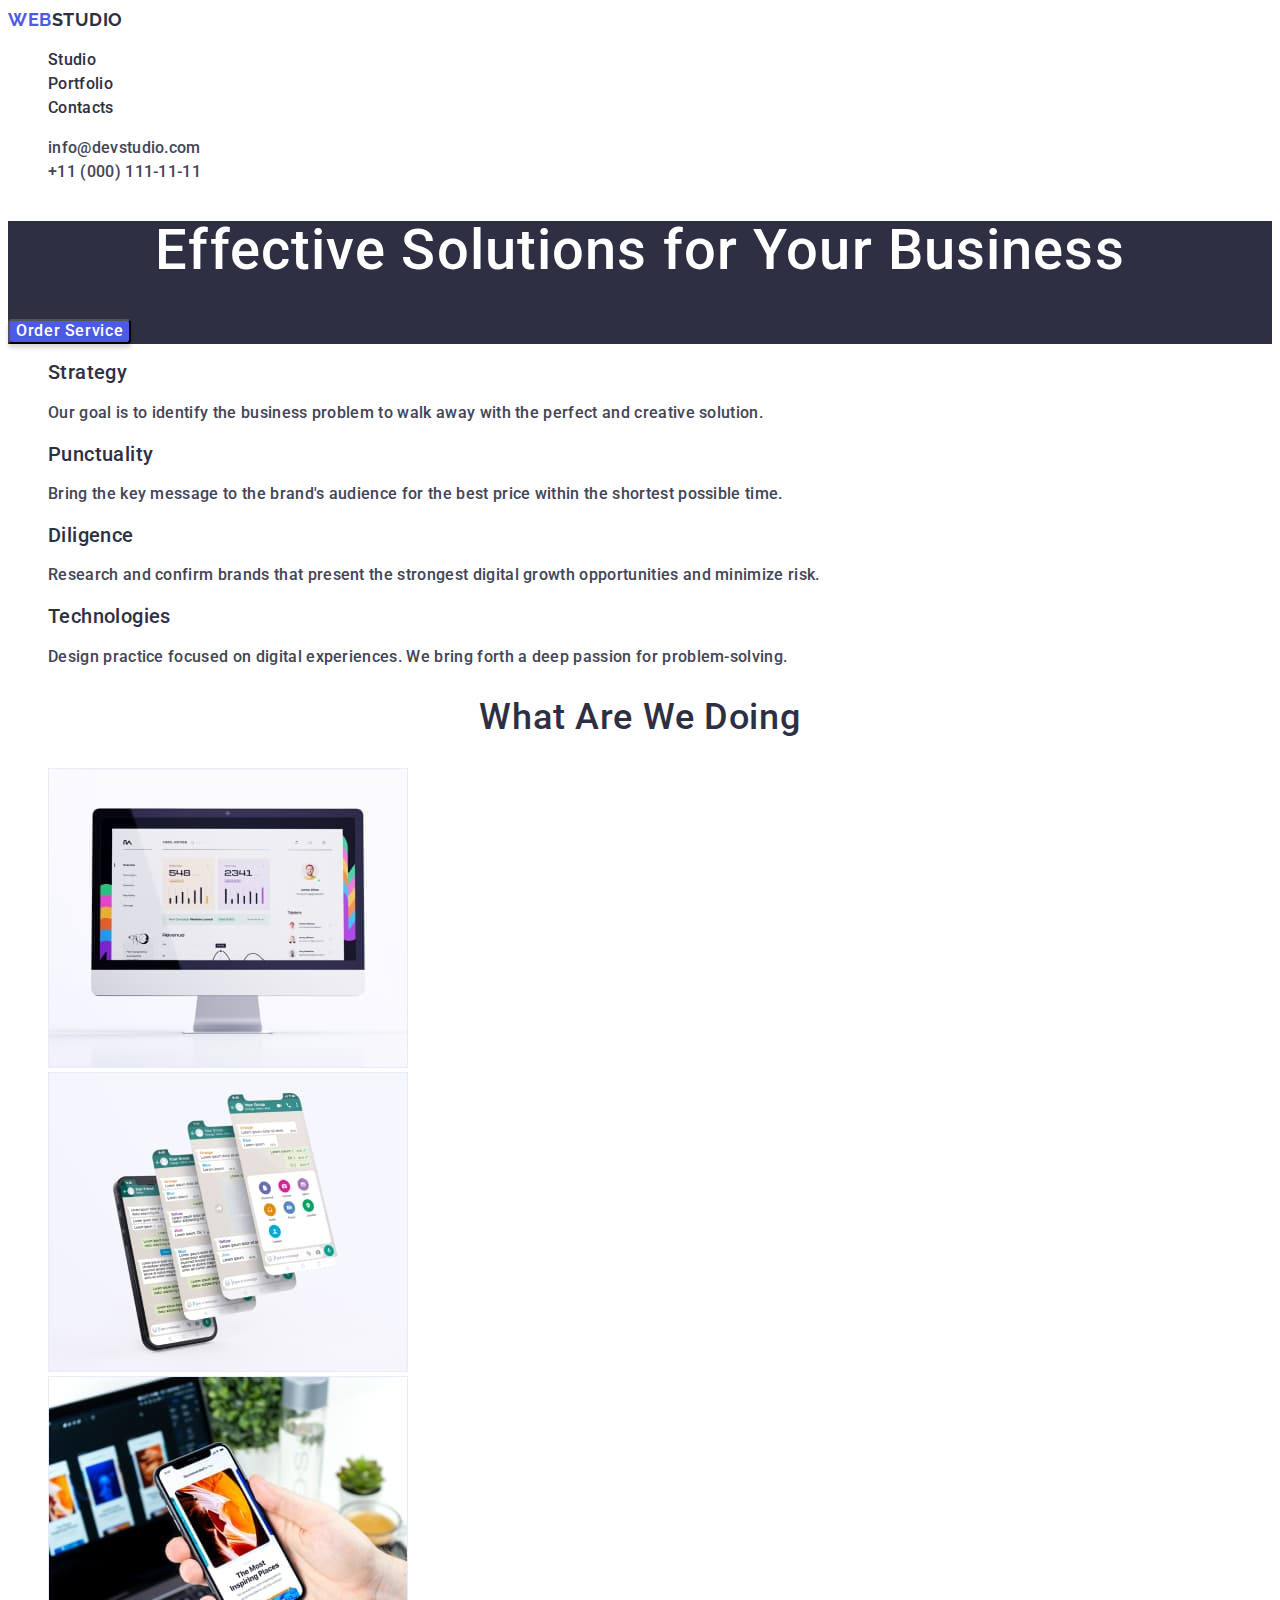
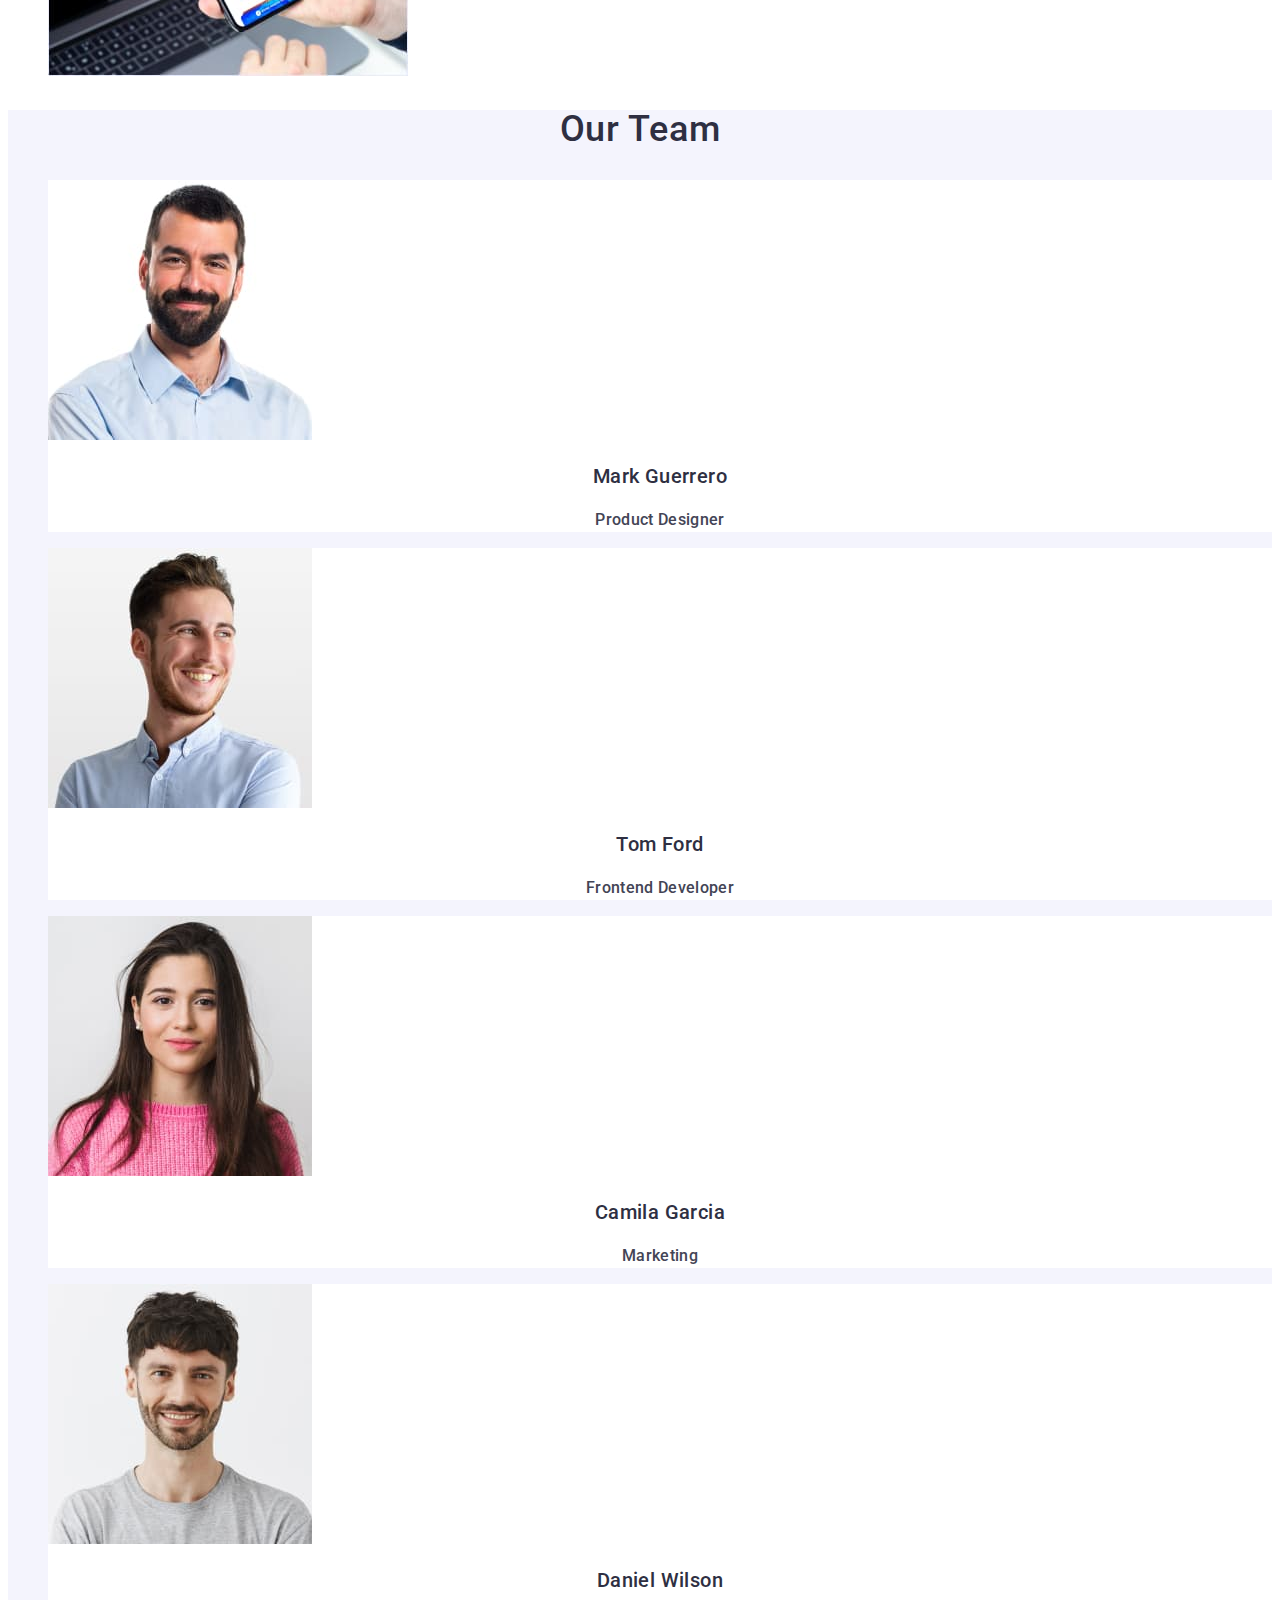
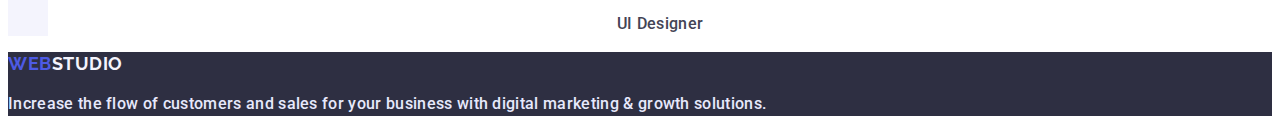
==== index.htm @ 6c45d975 "add 2hw" ====
<!DOCTYPE html>
<html lang="en">
  <head>
    <meta charset="UTF-8" />
    <meta http-equiv="X-UA-Compatible" content="IE=edge" />
    <meta name="viewport" content="width=device-width, initial-scale=1.0" />
    <title>home work</title>
    <link rel="preconnect" href="https://fonts.googleapis.com" />
    <link rel="preconnect" href="https://fonts.gstatic.com" crossorigin />
    <link
      href="https://fonts.googleapis.com/css2?family=Raleway:wght@700&family=Roboto:wght@400;500;700;900&display=swap"
      rel="stylesheet"
    />
    <link rel="stylesheet" href="./css/styles.css" />
  </head>

  <body>
    <header class="header">
      <nav>
        <a href="./index.htm" class="link logo"
          ><span class="brand-logo">Web</span>Studio</a
        >
        <ul class="header-list list">
          <li class="header-item">
            <a href="./index.htm" class="link link-nav">Studio</a>
          </li>
          <li class="header-item">
            <a href="./portfolio.html" class="link link-nav">Portfolio</a>
          </li>
          <li class="header-item">
            <a href="#" class="link link-nav">Contacts</a>
          </li>
        </ul>
      </nav>
      <ul class="list">
        <li class="header-contact">
          <a href="mailto:info@devstudio.com" class="link-mail link"
            >info@devstudio.com</a
          >
        </li>
        <li class="header-contact">
          <a href="tel:+110001111111" class="link-tel link"
            >+11 (000) 111-11-11</a
          >
        </li>
      </ul>
    </header>
    <main>
      <section class="hero">
        <h1>Effective Solutions for Your Business</h1>
        <!-- sdelat knopky Order Service -->
        <button class="button">Order Service</button>
      </section>
      <section class="method">
        <ul class="list">
          <li>
            <h2 class="methods-title">Strategy</h2>
            <p class="methods-text">
              Our goal is to identify the business problem to walk away with the
              perfect and creative solution.
            </p>
          </li>
          <li>
            <h2 class="methods-title">Punctuality</h2>
            <p class="methods-text">
              Bring the key message to the brand's audience for the best price
              within the shortest possible time.
            </p>
          </li>
          <li>
            <h2 class="methods-title">Diligence</h2>
            <p class="methods-text">
              Research and confirm brands that present the strongest digital
              growth opportunities and minimize risk.
            </p>
          </li>
          <li>
            <h2 class="methods-title">Technologies</h2>
            <p class="methods-text">
              Design practice focused on digital experiences. We bring forth a
              deep passion for problem-solving.
            </p>
          </li>
        </ul>
      </section>
      <!-- sekcia s kartinkami-->
      <section class="gallery">
        <h2 class="gallery-title">What are we doing</h2>
        <h2 class="visually-hidden">Gallery</h2>
        <ul class="list">
          <li>
            <img src="./images/comp.jpg" alt="desktop computer" width="360" />
          </li>
          <li>
            <img src="./images/phone.jpg" alt="mobile phone" width="360" />
          </li>
          <li>
            <img
              src="./images/phonelaptop.jpg"
              alt="mobile phone and laptop"
              width="360"
            />
          </li>
        </ul>
      </section>
      <!-- staff section-->
      <section class="team">
        <h2 class="team-title">Our Team</h2>
        <ul class="list">
          <li class="team-item">
            <img src="./images/mark.jpg" alt="man" width="264" />
            <h3 class="team-name">Mark Guerrero</h3>
            <p class="team-position">Product Designer</p>
          </li>
          <li class="team-item">
            <img src="./images/tom.jpg" alt="man" width="264" />
            <h3 class="team-name">Tom Ford</h3>
            <p class="team-position">Frontend Developer</p>
          </li>
          <li class="team-item">
            <img src="./images/camila.jpg" alt="woman" width="264" />
            <h3 class="team-name">Camila Garcia</h3>
            <p class="team-position">Marketing</p>
          </li>
          <li class="team-item">
            <img src="./images/daniel.jpg" alt="man" width="264" />
            <h3 class="team-name">Daniel Wilson</h3>
            <p class="team-position">UI Designer</p>
          </li>
        </ul>
      </section>
    </main>
    <footer class="footer">
      <a href="./index.htm" class="link logo"
        ><span class="brand-logo">Web</span
        ><span class="logo-bot">Studio</span></a
      >
      <p class="footer-text">
        Increase the flow of customers and sales for your business with digital
        marketing & growth solutions.
      </p>
    </footer>
  </body>
</html>
---- css/styles.css ----
:root {
  --brand-color: #4d5ae5;
  --dark-color: #2e2f42;
  --success-color: #31d0aa;
  --text-color: #434455;
  --subtle-color: #8e8f99;
  --accent-color: #e7e9fc;
  --light-color: #f4f4fd;
  --white-color: #ffffff;
  --press-color: #4d5ae5;
}

body {
  font-family: "Roboto", sans-serif;
  background-color: var(--white-color);
}

.list {
  list-style: none;
}

.link {
  text-decoration: none;
}

.visually-hidden {
  position: absolute;
  width: 1px;
  height: 1px;
  margin: -1px;
  border: 0;
  padding: 0;
  white-space: nowrap;
  clip-path: inset(100%);
  clip: rect(0 0 0 0);
  overflow: hidden;
}

/* ----------------------HEADER */

.brand-logo {
  color: var(--brand-color);
}

.logo-bot {
  color: var(--light-text);
}

.logo {
  font-family: "Raleway", sans-serif;
  font-weight: 700;
  font-size: 18px;
  line-height: 1.33;
  display: flex;
  align-items: center;
  letter-spacing: 0.03em;
  text-transform: uppercase;
  color: var(--dark-color);
}

.link-nav {
  font-weight: 500;
  font-size: 16px;
  line-height: 1.5;
  letter-spacing: 0.02em;
  color: var(--dark-color);
}



.link-mail {
  font-weight: 500;
  font-size: 16px;
  line-height: 1.5;
  letter-spacing: 0.02em;
  color: var(--text-color);
}

.link-nav:hover,
.link-nav:focus,
.link-mail:hover,
.link-mail:focus {
  color: var(--brand-color);
}

.link-tel {
  font-weight: 500;
  font-size: 16px;
  line-height: 1.5;
  letter-spacing: 0.02em;
  color: var(--text-color);
}

.link-tel:hover,
.link-tel:focus {
  color: var(--brand-color);
}

/*--------------- hero */
.hero {
  background-color: var(--dark-color);
}
h1 {
  font-weight: 500;
  font-size: 56px;
  line-height: 1.07;
  text-align: center;
  letter-spacing: 0.02em;
  color: var(--white-color);
}

.button {
  font-family: inherit;
  font-weight: 500;
  font-size: 16px;
  line-height: 1.18;
  display: flex;
  align-items: center;
  letter-spacing: 0.04em;
  color: var(--white-color);
  cursor: pointer;
  background-color: var(--brand-color);
  box-shadow: 0px 4px 4px rgba(0, 0, 0, 0.15);
  border-radius: 4px;
}

.button:hover,
.button:focus {
  background-color: #404bbf;
}
/* -----------------SECTION METHODS */

.methods-title {
  font-weight: 500;
  font-size: 20px;
  line-height: 1.2;
  letter-spacing: 0.02em;
  color: var(--dark-color);
}

.methods-text {
  font-weight: 500;
  font-size: 16px;
  line-height: 1.5;
  letter-spacing: 0.02em;
  color: var(--text-color);
}

/* ---------------- SECTION GALLERY */

.gallery-title {
  font-weight: 500;
  font-size: 36px;
  line-height: 1.11;
  text-align: center;
  letter-spacing: 0.02em;
  text-transform: capitalize;
  color: var(--dark-color);
}

/*---------------------- our team  */
.team {
  background-color: var(--light-color);
}

.team-title {
  font-weight: 500;
  font-size: 36px;
  line-height: 1.11;
  text-align: center;
  letter-spacing: 0.02em;
  text-transform: capitalize;
  color: var(--dark-color);
}

.team-name {
  font-weight: 500;
  font-size: 20px;
  line-height: 1.2;
  text-align: center;
  letter-spacing: 0.02em;
  color: var(--dark-color);
}

.team-position {
  font-weight: 500;
  font-size: 16px;
  line-height: 1.5;
  text-align: center;
  letter-spacing: 0.02em;
  color: var(--text-color);
}
.team-item {
  background-color: var(--white-color);
}

/*-------------- footer */

.footer {
  background-color: var(--dark-color);
}

.footer-text {
  font-weight: 500;
  font-size: 16px;
  line-height: 1.5;
  letter-spacing: 0.02em;
  color: var(--accent-color);
}

.logo-bot {
  color: var(--light-color);
}

/* ----------------------portfolio page  */
.button-filter {
  background: var(--light-text);
  box-shadow: 0px 3px 1px rgba(0, 0, 0, 0.1), 0px 2px 1px rgba(0, 0, 0, 0.08),
    0px 2px 2px rgba(0, 0, 0, 0.12);
  border-radius: 4px;
  font-family: "Roboto", sans-serif;
  font-weight: 500;
  font-size: 16px;
  line-height: 1.5;
  color: var(--brand-color);
  cursor: pointer;
}

.button-filter:hover,
.button-filter:focus {
  background-color: var(--press-color);
  color: var(--white-color);
}

.pic-title {
  font-weight: 500;
  font-size: 20px;
  line-height: 1.2;
  letter-spacing: 0.02em;
  color: var(--dark-color);
}

.pic-text {
  font-weight: 400;
  font-size: 16px;
  line-height: 24px;
  letter-spacing: 0.02em;
  color: var(--text-color);
}
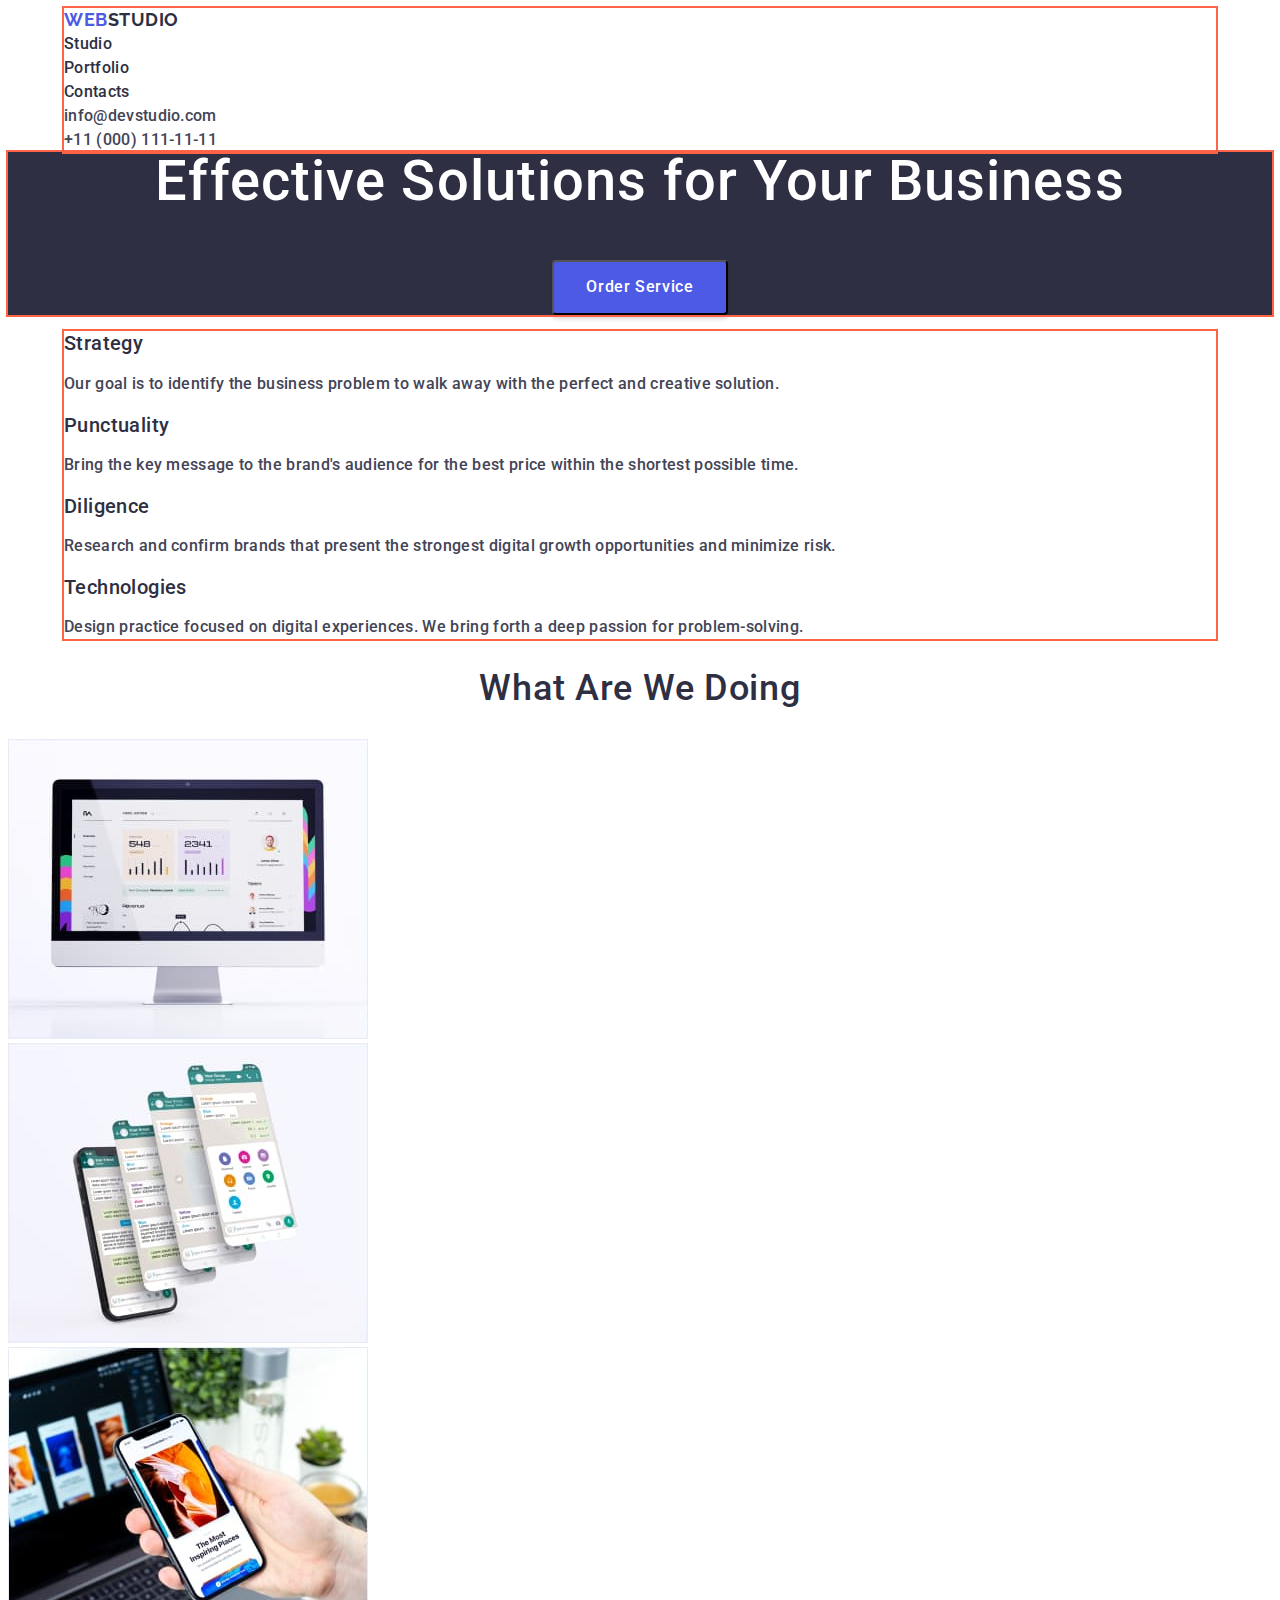
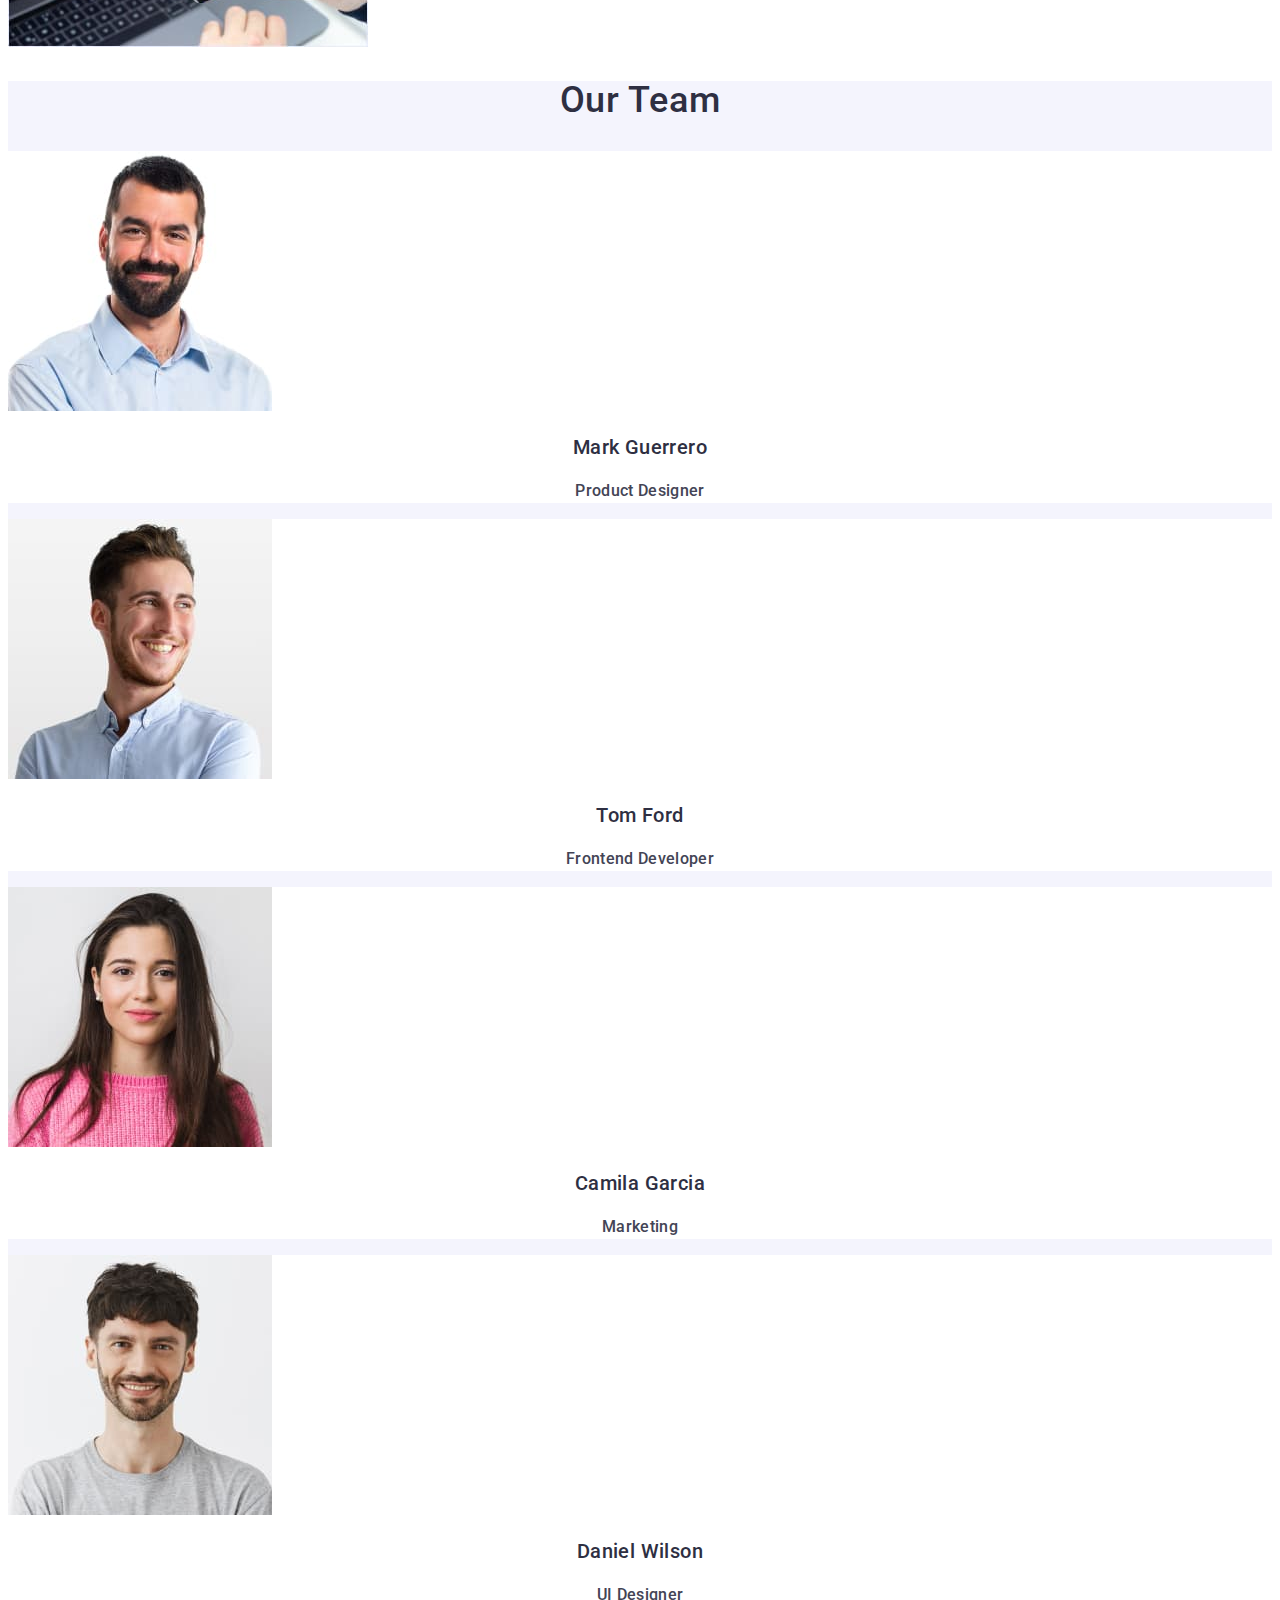
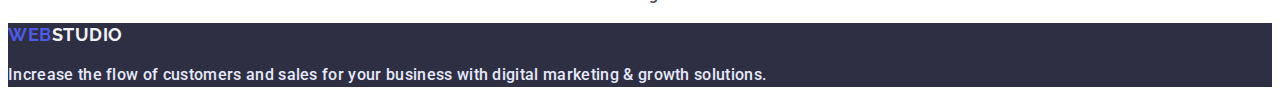
==== commit 7a321afd: "position header and hero" ====
--- a/index.htm
+++ b/index.htm
@@ -16,6 +16,7 @@
 
   <body>
     <header class="header">
+      <div class="container">
       <nav>
         <a href="./index.htm" class="link logo"
           ><span class="brand-logo">Web</span>Studio</a
@@ -44,6 +45,7 @@
           >
         </li>
       </ul>
+      </div>
     </header>
     <main>
       <section class="hero">
@@ -52,6 +54,7 @@
         <button class="button">Order Service</button>
       </section>
       <section class="method">
+        <div class="container">
         <ul class="list">
           <li>
             <h2 class="methods-title">Strategy</h2>
@@ -82,6 +85,7 @@
             </p>
           </li>
         </ul>
+        </div>
       </section>
       <!-- sekcia s kartinkami-->
       <section class="gallery">
--- a/css/styles.css
+++ b/css/styles.css
@@ -17,6 +17,8 @@
 
 .list {
   list-style: none;
+  padding: 0;
+  margin: 0;
 }
 
 .link {
@@ -66,8 +68,6 @@
   color: var(--dark-color);
 }
 
-
-
 .link-mail {
   font-weight: 500;
   font-size: 16px;
@@ -96,17 +96,27 @@
   color: var(--brand-color);
 }
 
+.container {
+  margin-right: auto;
+  margin-left: auto;
+  width: 1152px;
+  outline: 2px solid tomato;
+}
+
 /*--------------- hero */
 .hero {
   background-color: var(--dark-color);
+  outline: 2px solid tomato;
+  text-align: center;
 }
 h1 {
   font-weight: 500;
   font-size: 56px;
   line-height: 1.07;
-  text-align: center;
+
   letter-spacing: 0.02em;
   color: var(--white-color);
+  margin: 0px 0px 48px 0px;
 }
 
 .button {
@@ -114,14 +124,16 @@
   font-weight: 500;
   font-size: 16px;
   line-height: 1.18;
-  display: flex;
+  display: inline-block;
   align-items: center;
   letter-spacing: 0.04em;
   color: var(--white-color);
   cursor: pointer;
   background-color: var(--brand-color);
+
   box-shadow: 0px 4px 4px rgba(0, 0, 0, 0.15);
   border-radius: 4px;
+  padding: 16px 32px;
 }
 
 .button:hover,
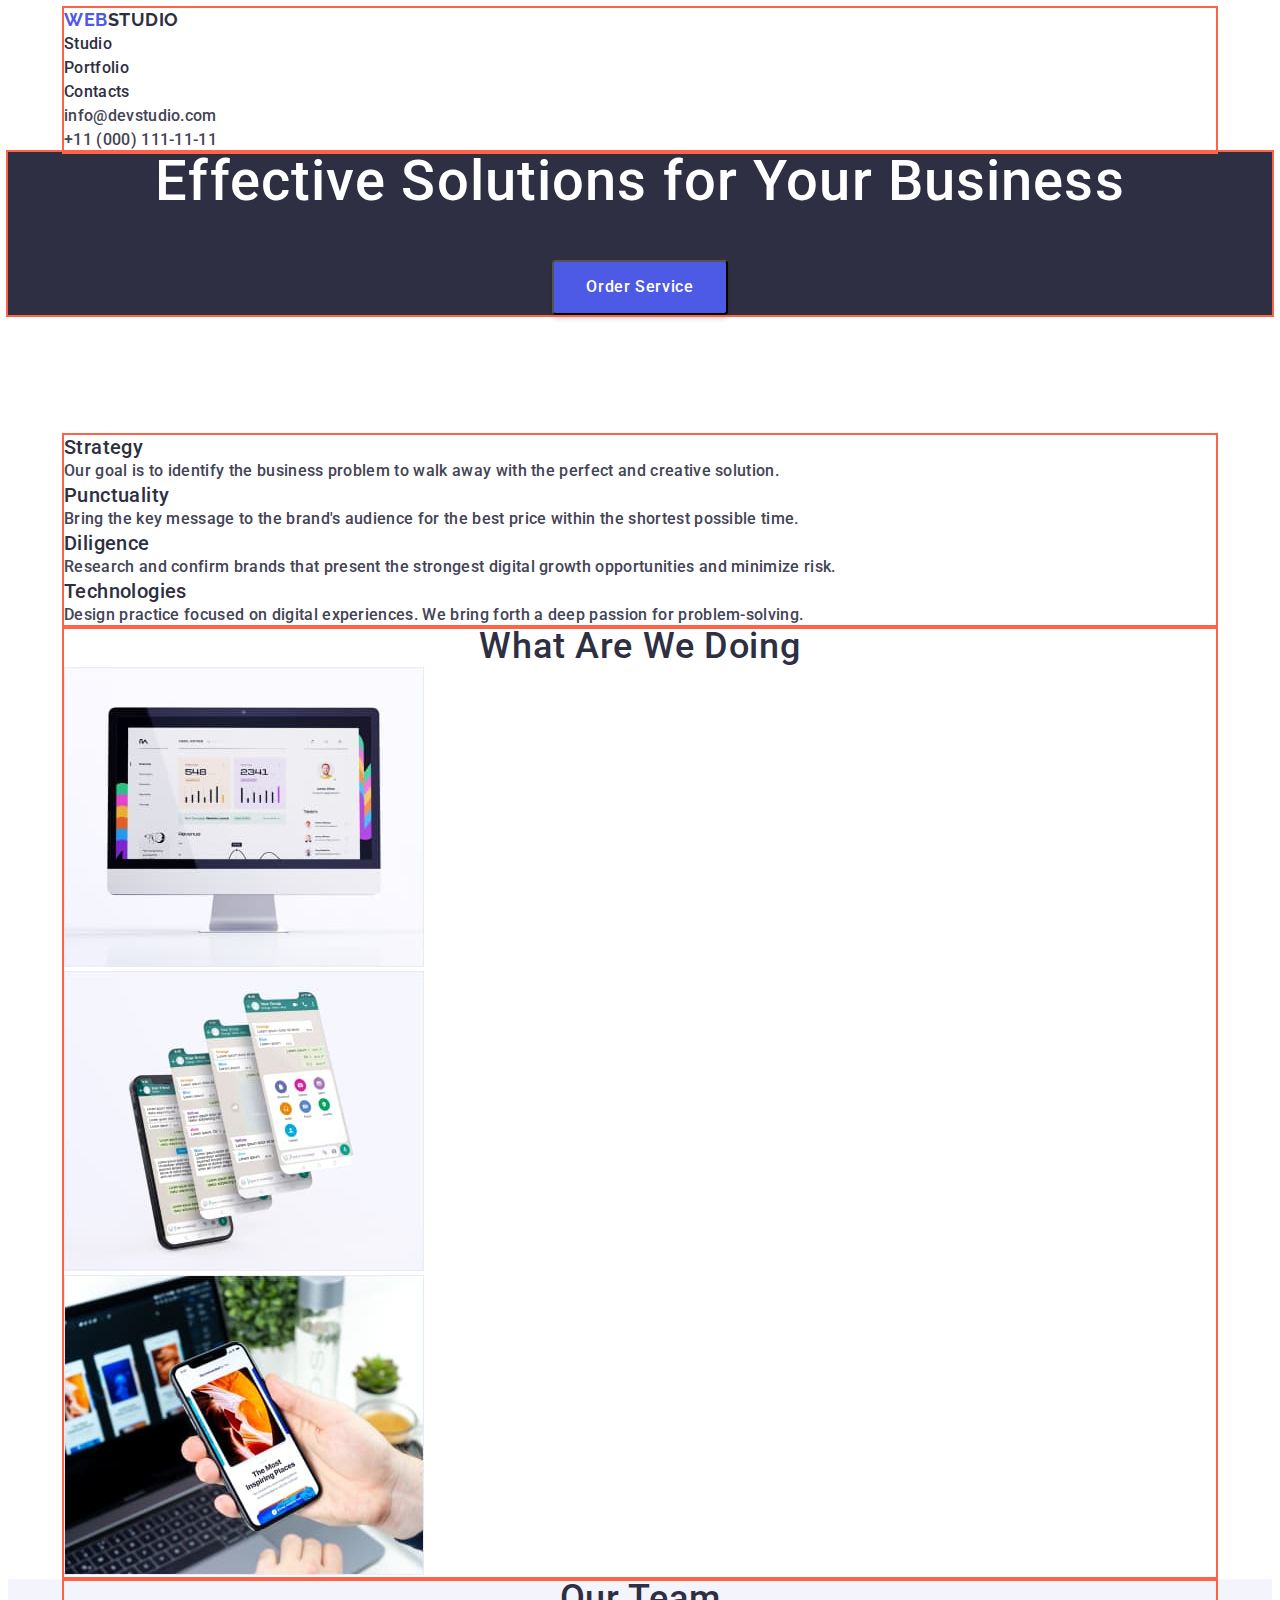
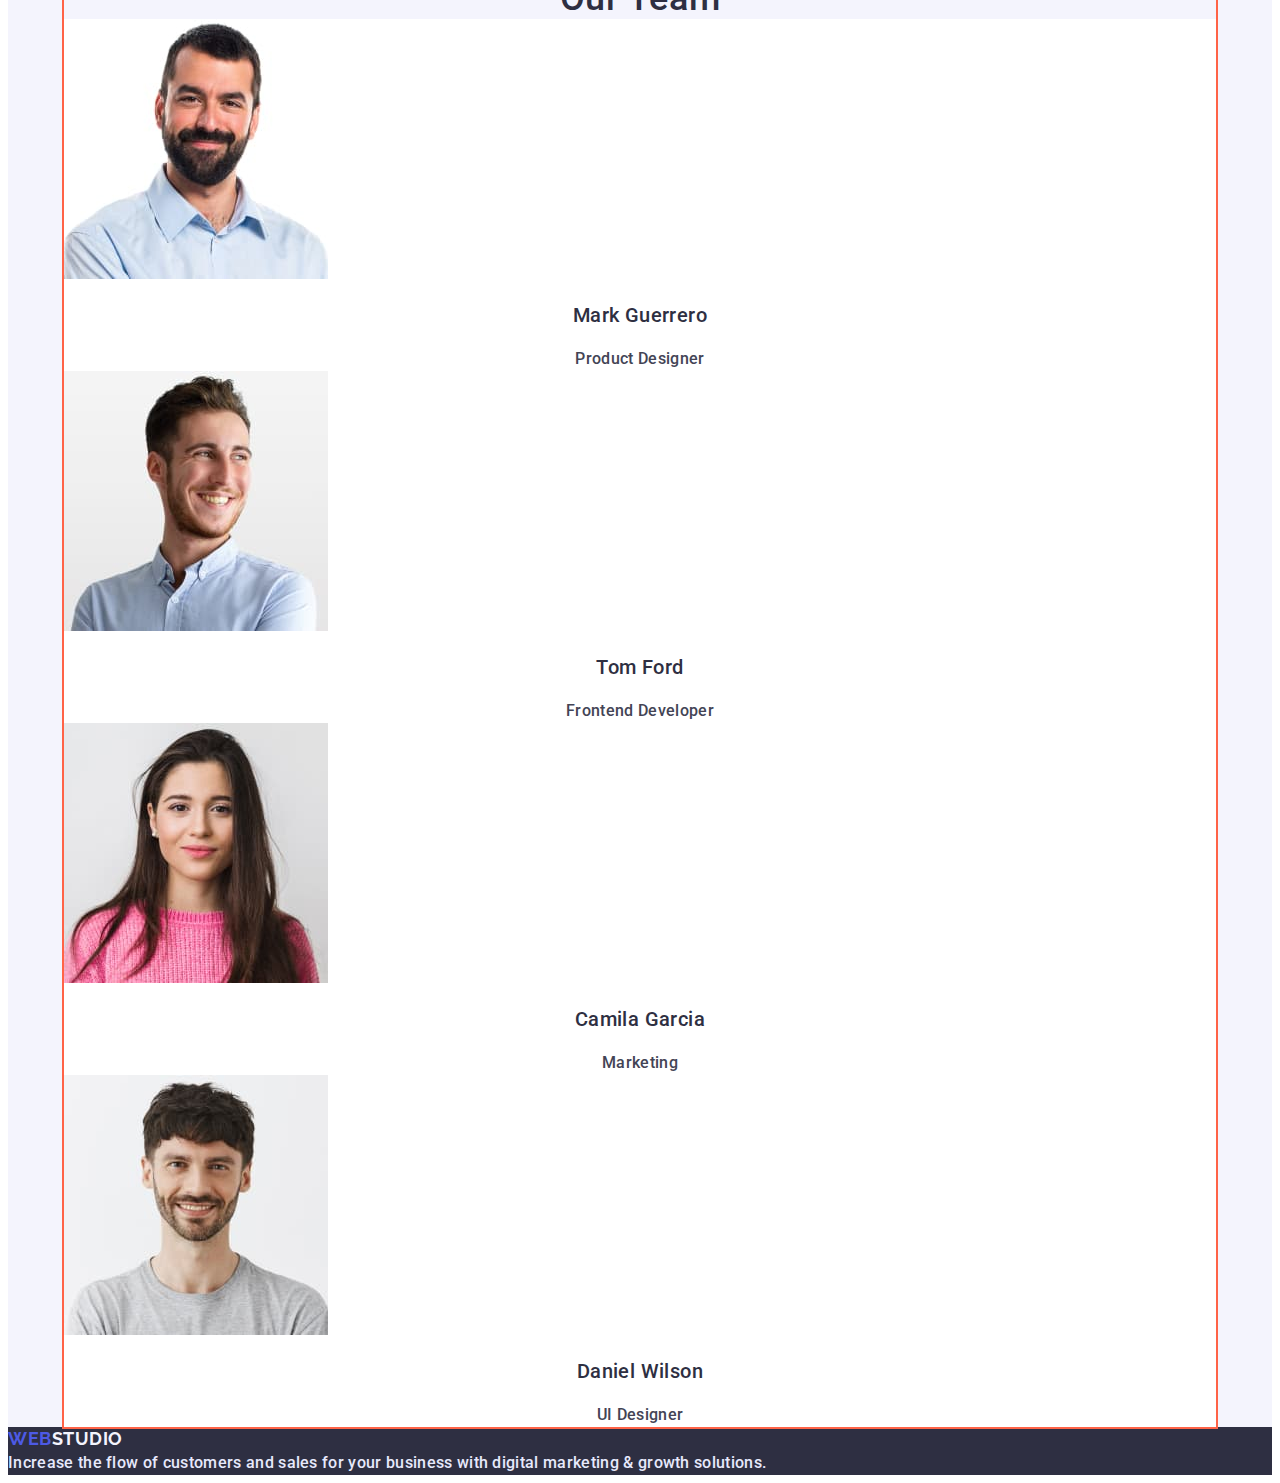
==== commit cba0280f: "make margin on index.html" ====
--- a/index.htm
+++ b/index.htm
@@ -89,6 +89,7 @@
       </section>
       <!-- sekcia s kartinkami-->
       <section class="gallery">
+        <div class="container">
         <h2 class="gallery-title">What are we doing</h2>
         <h2 class="visually-hidden">Gallery</h2>
         <ul class="list">
@@ -106,9 +107,11 @@
             />
           </li>
         </ul>
+        </div>
       </section>
       <!-- staff section-->
       <section class="team">
+        <div class="container">
         <h2 class="team-title">Our Team</h2>
         <ul class="list">
           <li class="team-item">
@@ -132,6 +135,7 @@
             <p class="team-position">UI Designer</p>
           </li>
         </ul>
+        </div>
       </section>
     </main>
     <footer class="footer">
--- a/css/styles.css
+++ b/css/styles.css
@@ -119,6 +119,10 @@
   margin: 0px 0px 48px 0px;
 }
 
+h2, p {
+  margin: 0px;
+}
+
 .button {
   font-family: inherit;
   font-weight: 500;
@@ -142,12 +146,19 @@
 }
 /* -----------------SECTION METHODS */
 
+.method {
+  margin-top: 120px;
+  background-color: ;
+}
+
 .methods-title {
   font-weight: 500;
   font-size: 20px;
   line-height: 1.2;
   letter-spacing: 0.02em;
   color: var(--dark-color);
+
+  margin-top: 0px;
 }
 
 .methods-text {
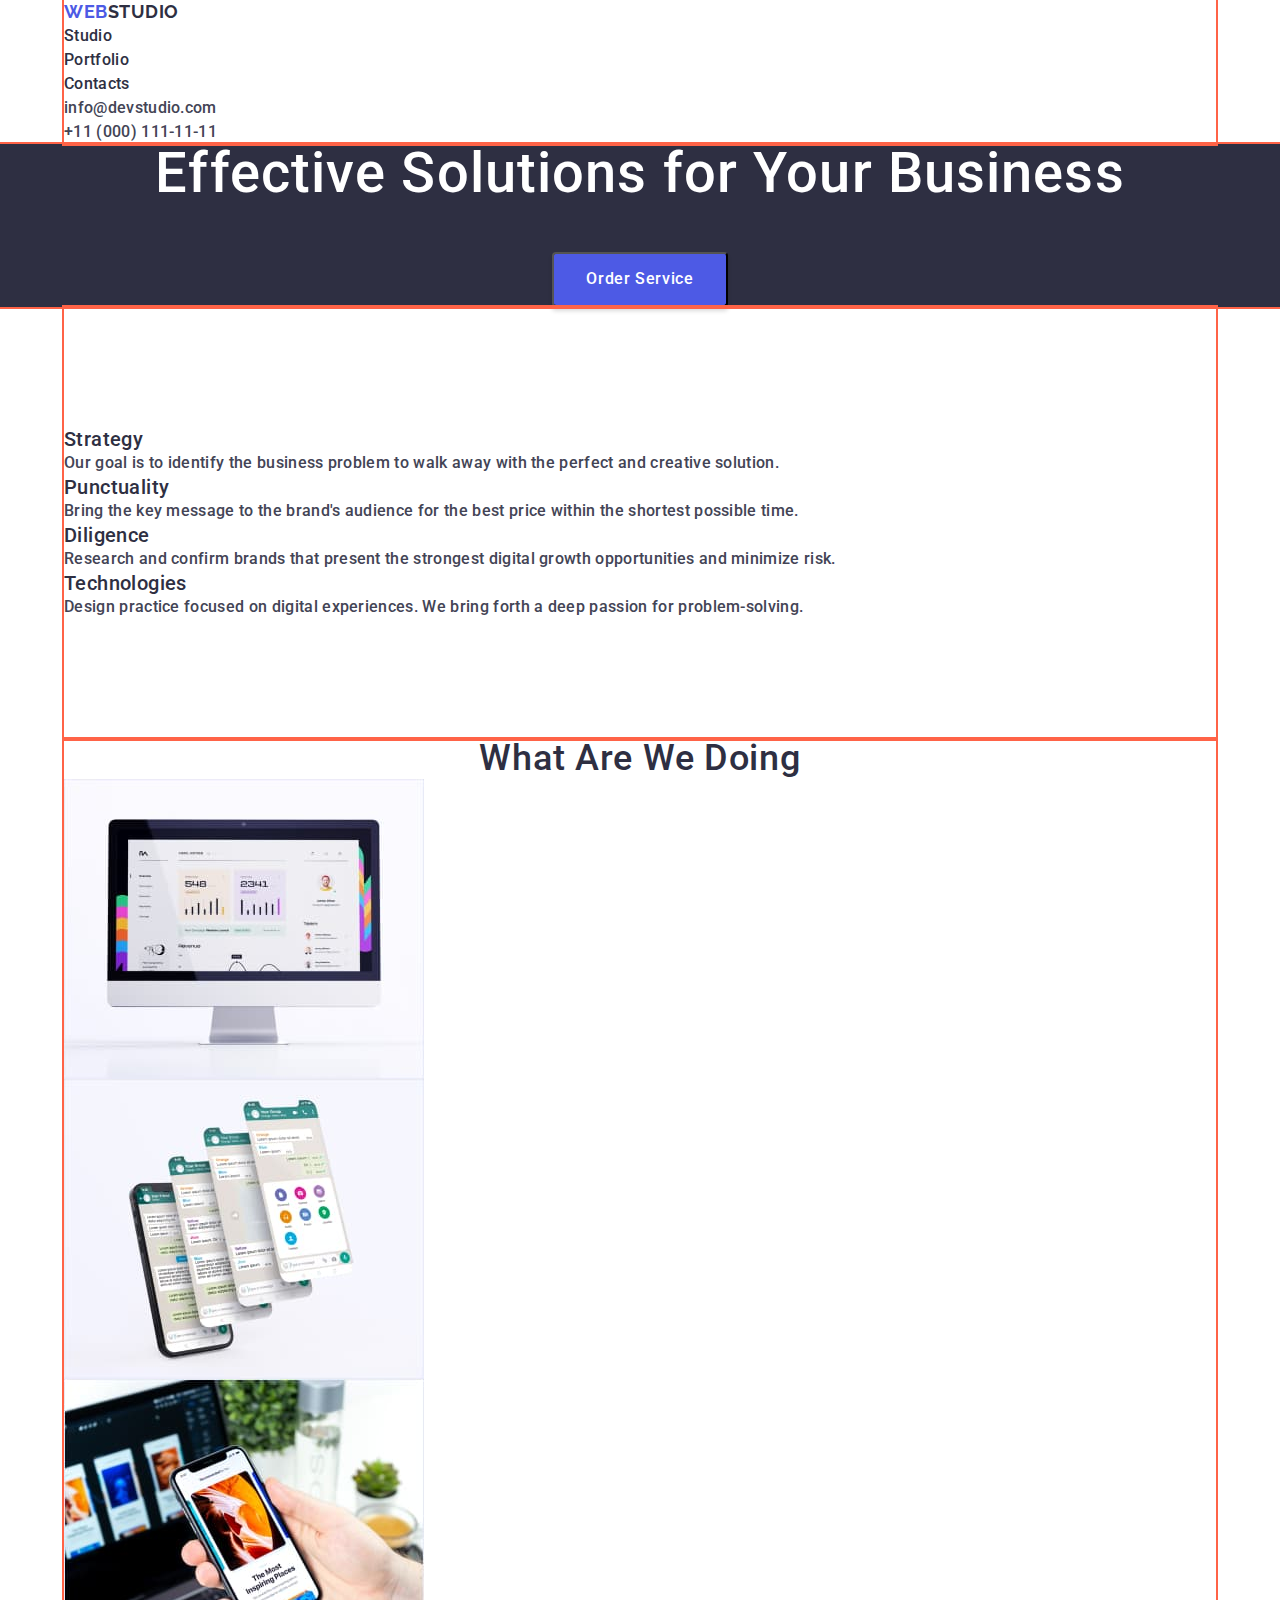
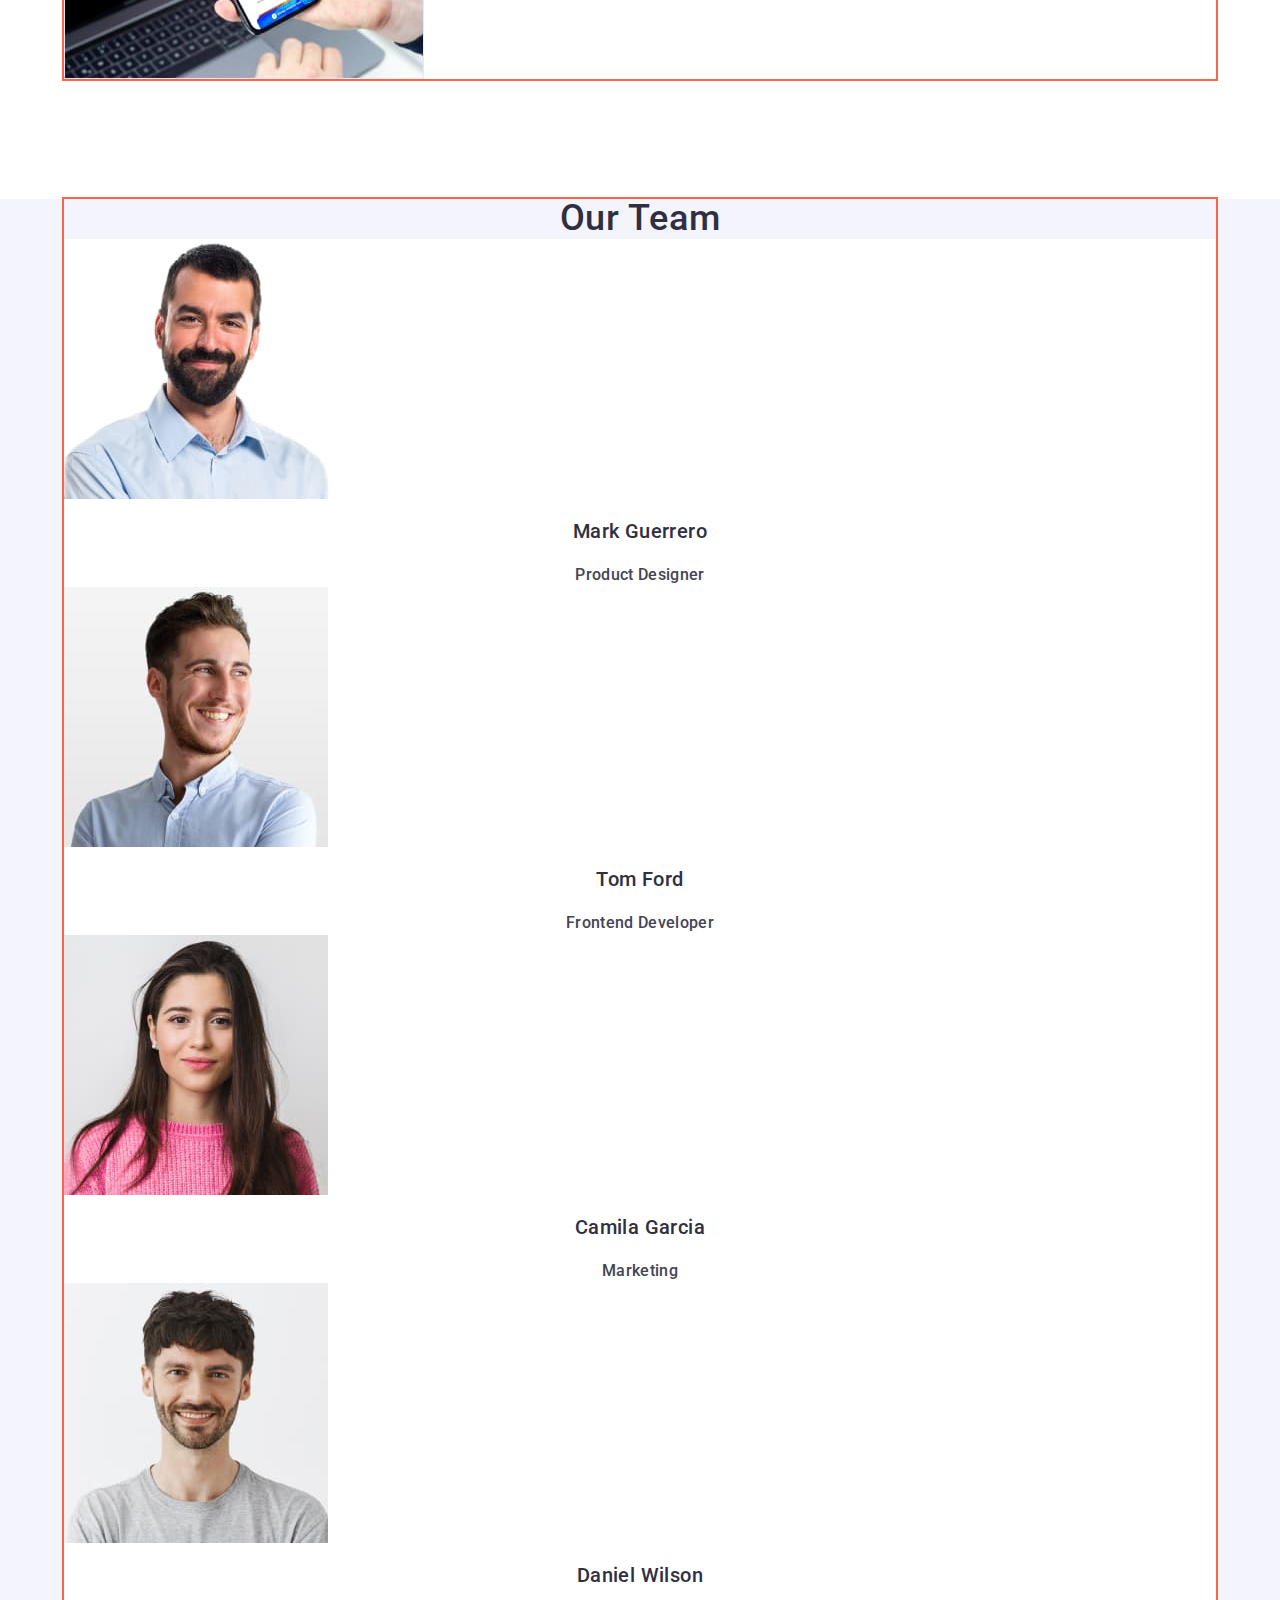
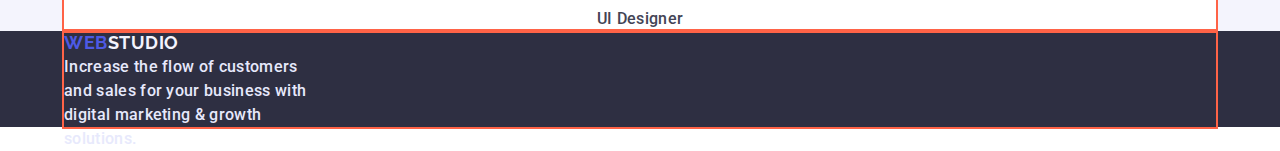
==== commit d7e77a82: "make position on index.html" ====
--- a/index.htm
+++ b/index.htm
@@ -11,40 +11,44 @@
       href="https://fonts.googleapis.com/css2?family=Raleway:wght@700&family=Roboto:wght@400;500;700;900&display=swap"
       rel="stylesheet"
     />
+    <link
+      rel="stylesheet"
+      href="https://cdn.jsdelivr.net/npm/modern-normalize@1.1.0/modern-normalize.min.css"
+    />
     <link rel="stylesheet" href="./css/styles.css" />
   </head>
 
   <body>
     <header class="header">
       <div class="container">
-      <nav>
-        <a href="./index.htm" class="link logo"
-          ><span class="brand-logo">Web</span>Studio</a
-        >
-        <ul class="header-list list">
-          <li class="header-item">
-            <a href="./index.htm" class="link link-nav">Studio</a>
+        <nav>
+          <a href="./index.htm" class="link logo"
+            ><span class="brand-logo">Web</span>Studio</a
+          >
+          <ul class="header-list list">
+            <li class="header-item">
+              <a href="./index.htm" class="link link-nav">Studio</a>
+            </li>
+            <li class="header-item">
+              <a href="./portfolio.html" class="link link-nav">Portfolio</a>
+            </li>
+            <li class="header-item">
+              <a href="#" class="link link-nav">Contacts</a>
+            </li>
+          </ul>
+        </nav>
+        <ul class="list">
+          <li class="header-contact">
+            <a href="mailto:info@devstudio.com" class="link-mail link"
+              >info@devstudio.com</a
+            >
           </li>
-          <li class="header-item">
-            <a href="./portfolio.html" class="link link-nav">Portfolio</a>
-          </li>
-          <li class="header-item">
-            <a href="#" class="link link-nav">Contacts</a>
+          <li class="header-contact">
+            <a href="tel:+110001111111" class="link-tel link"
+              >+11 (000) 111-11-11</a
+            >
           </li>
         </ul>
-      </nav>
-      <ul class="list">
-        <li class="header-contact">
-          <a href="mailto:info@devstudio.com" class="link-mail link"
-            >info@devstudio.com</a
-          >
-        </li>
-        <li class="header-contact">
-          <a href="tel:+110001111111" class="link-tel link"
-            >+11 (000) 111-11-11</a
-          >
-        </li>
-      </ul>
       </div>
     </header>
     <main>
@@ -53,8 +57,7 @@
         <!-- sdelat knopky Order Service -->
         <button class="button">Order Service</button>
       </section>
-      <section class="method">
-        <div class="container">
+      <section class="method container">
         <ul class="list">
           <li>
             <h2 class="methods-title">Strategy</h2>
@@ -85,68 +88,69 @@
             </p>
           </li>
         </ul>
-        </div>
       </section>
       <!-- sekcia s kartinkami-->
       <section class="gallery">
         <div class="container">
-        <h2 class="gallery-title">What are we doing</h2>
-        <h2 class="visually-hidden">Gallery</h2>
-        <ul class="list">
-          <li>
-            <img src="./images/comp.jpg" alt="desktop computer" width="360" />
-          </li>
-          <li>
-            <img src="./images/phone.jpg" alt="mobile phone" width="360" />
-          </li>
-          <li>
-            <img
-              src="./images/phonelaptop.jpg"
-              alt="mobile phone and laptop"
-              width="360"
-            />
-          </li>
-        </ul>
+          <h2 class="gallery-title">What are we doing</h2>
+          <h2 class="visually-hidden">Gallery</h2>
+          <ul class="list">
+            <li>
+              <img src="./images/comp.jpg" alt="desktop computer" width="360" />
+            </li>
+            <li>
+              <img src="./images/phone.jpg" alt="mobile phone" width="360" />
+            </li>
+            <li>
+              <img
+                src="./images/phonelaptop.jpg"
+                alt="mobile phone and laptop"
+                width="360"
+              />
+            </li>
+          </ul>
         </div>
       </section>
-      <!-- staff section-->
+      <!-- our team section-->
       <section class="team">
         <div class="container">
-        <h2 class="team-title">Our Team</h2>
-        <ul class="list">
-          <li class="team-item">
-            <img src="./images/mark.jpg" alt="man" width="264" />
-            <h3 class="team-name">Mark Guerrero</h3>
-            <p class="team-position">Product Designer</p>
-          </li>
-          <li class="team-item">
-            <img src="./images/tom.jpg" alt="man" width="264" />
-            <h3 class="team-name">Tom Ford</h3>
-            <p class="team-position">Frontend Developer</p>
-          </li>
-          <li class="team-item">
-            <img src="./images/camila.jpg" alt="woman" width="264" />
-            <h3 class="team-name">Camila Garcia</h3>
-            <p class="team-position">Marketing</p>
-          </li>
-          <li class="team-item">
-            <img src="./images/daniel.jpg" alt="man" width="264" />
-            <h3 class="team-name">Daniel Wilson</h3>
-            <p class="team-position">UI Designer</p>
-          </li>
-        </ul>
+          <h2 class="team-title">Our Team</h2>
+          <ul class="list">
+            <li class="team-item">
+              <img src="./images/mark.jpg" alt="man" width="264" />
+              <h3 class="team-name">Mark Guerrero</h3>
+              <p class="team-position">Product Designer</p>
+            </li>
+            <li class="team-item">
+              <img src="./images/tom.jpg" alt="man" width="264" />
+              <h3 class="team-name">Tom Ford</h3>
+              <p class="team-position">Frontend Developer</p>
+            </li>
+            <li class="team-item">
+              <img src="./images/camila.jpg" alt="woman" width="264" />
+              <h3 class="team-name">Camila Garcia</h3>
+              <p class="team-position">Marketing</p>
+            </li>
+            <li class="team-item">
+              <img src="./images/daniel.jpg" alt="man" width="264" />
+              <h3 class="team-name">Daniel Wilson</h3>
+              <p class="team-position">UI Designer</p>
+            </li>
+          </ul>
         </div>
       </section>
     </main>
     <footer class="footer">
-      <a href="./index.htm" class="link logo"
-        ><span class="brand-logo">Web</span
-        ><span class="logo-bot">Studio</span></a
-      >
-      <p class="footer-text">
-        Increase the flow of customers and sales for your business with digital
-        marketing & growth solutions.
-      </p>
+      <div class="container">
+        <a href="./index.htm" class="link logo"
+          ><span class="brand-logo">Web</span
+          ><span class="logo-bot">Studio</span></a
+        >
+        <p class="footer-text">
+          Increase the flow of customers and sales for your business with
+          digital marketing & growth solutions.
+        </p>
+      </div>
     </footer>
   </body>
 </html>
--- a/css/styles.css
+++ b/css/styles.css
@@ -37,7 +37,18 @@
   clip: rect(0 0 0 0);
   overflow: hidden;
 }
-
+h2,
+p {
+  margin: 0px;
+}
+
+ul,
+ol {
+  margin: 0px;
+}
+img {
+  display: block;
+}
 /* ----------------------HEADER */
 
 .brand-logo {
@@ -119,10 +130,6 @@
   margin: 0px 0px 48px 0px;
 }
 
-h2, p {
-  margin: 0px;
-}
-
 .button {
   font-family: inherit;
   font-weight: 500;
@@ -147,8 +154,8 @@
 /* -----------------SECTION METHODS */
 
 .method {
-  margin-top: 120px;
-  background-color: ;
+  padding-top: 120px;
+  padding-bottom: 120px;
 }
 
 .methods-title {
@@ -184,6 +191,7 @@
 /*---------------------- our team  */
 .team {
   background-color: var(--light-color);
+  margin-top: 120px;
 }
 
 .team-title {
@@ -229,6 +237,9 @@
   line-height: 1.5;
   letter-spacing: 0.02em;
   color: var(--accent-color);
+
+  width: 264px;
+  height: 72px;
 }
 
 .logo-bot {
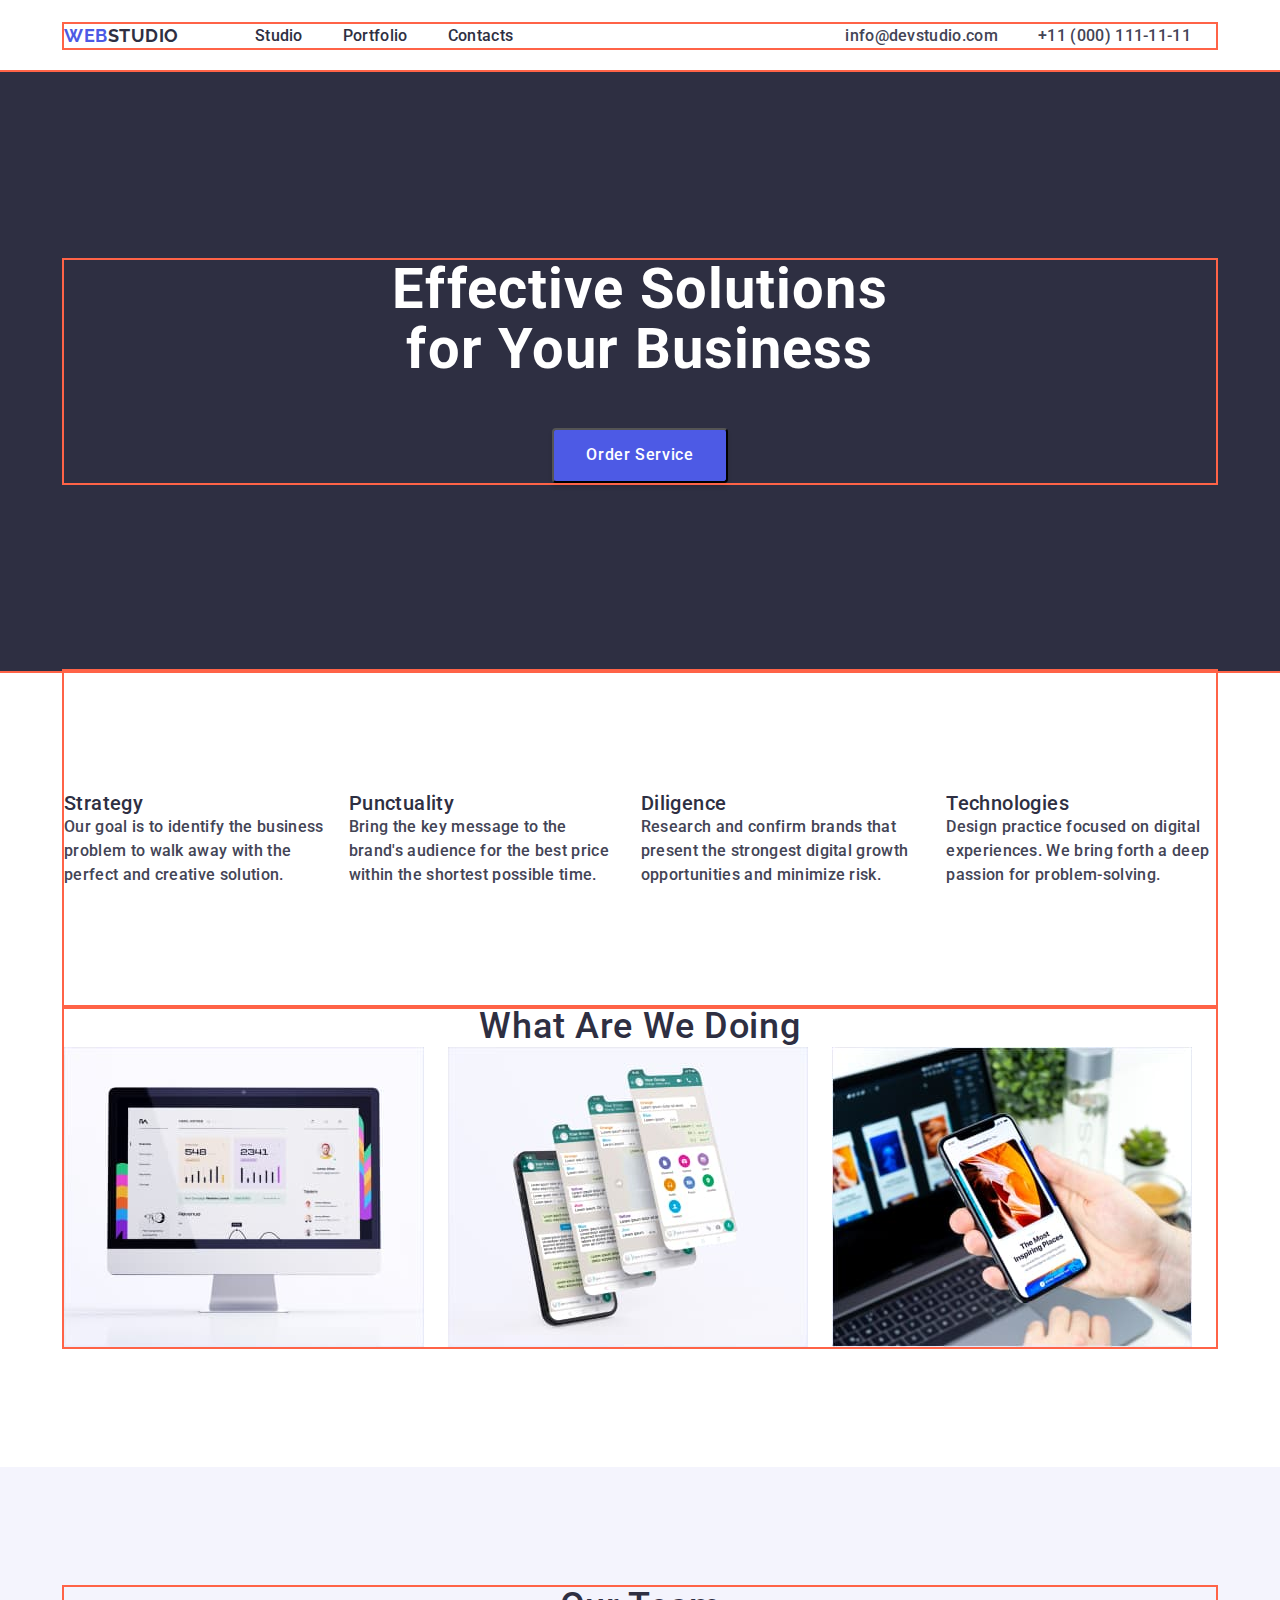
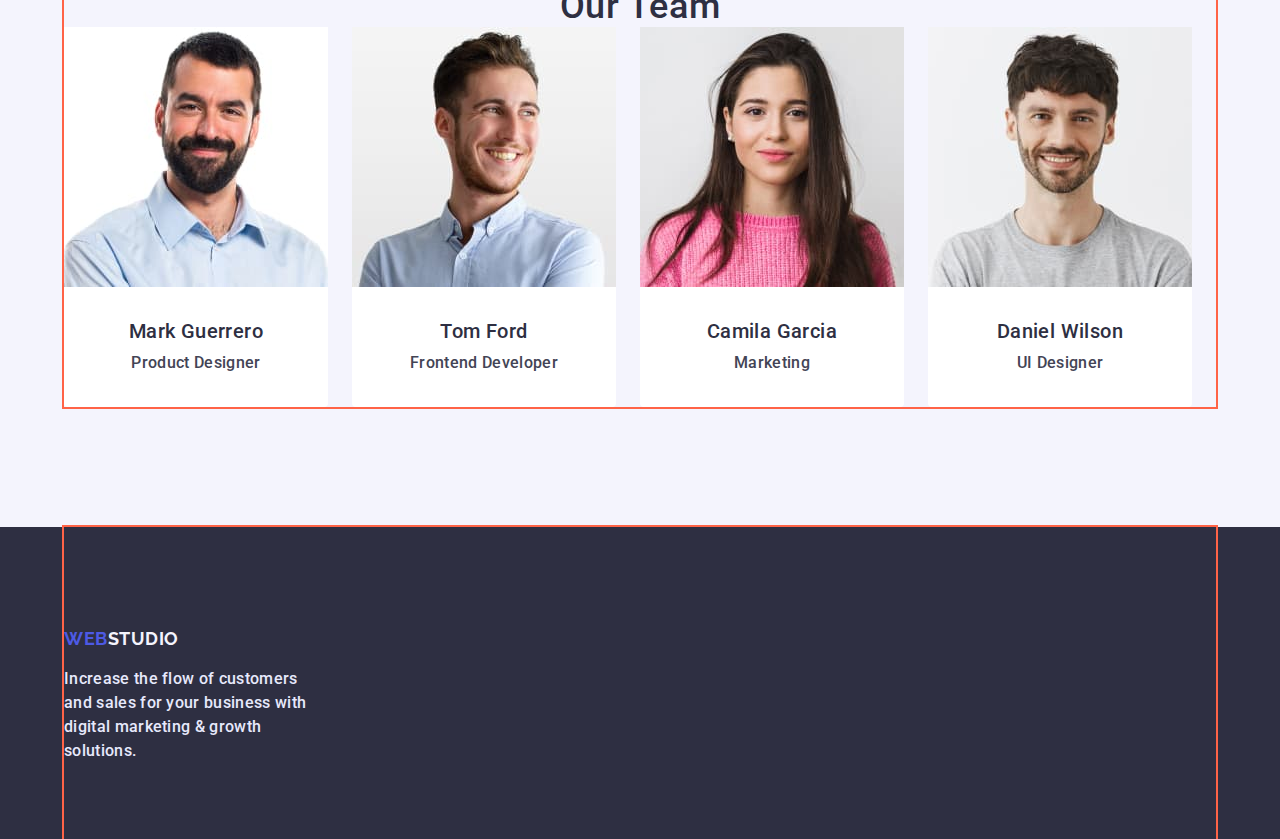
==== commit 945b2756: "finish 1st page" ====
--- a/index.htm
+++ b/index.htm
@@ -20,12 +20,12 @@
 
   <body>
     <header class="header">
-      <div class="container">
-        <nav>
+      <div class="container flex">
+        <nav class="flex">
           <a href="./index.htm" class="link logo"
             ><span class="brand-logo">Web</span>Studio</a
           >
-          <ul class="header-list list">
+          <ul class="header-list list flex">
             <li class="header-item">
               <a href="./index.htm" class="link link-nav">Studio</a>
             </li>
@@ -37,13 +37,13 @@
             </li>
           </ul>
         </nav>
-        <ul class="list">
-          <li class="header-contact">
+        <ul class="header-contact list flex">
+          <li class="header-contact-item">
             <a href="mailto:info@devstudio.com" class="link-mail link"
               >info@devstudio.com</a
             >
           </li>
-          <li class="header-contact">
+          <li class="header-contact-item">
             <a href="tel:+110001111111" class="link-tel link"
               >+11 (000) 111-11-11</a
             >
@@ -53,12 +53,15 @@
     </header>
     <main>
       <section class="hero">
-        <h1>Effective Solutions for Your Business</h1>
-        <!-- sdelat knopky Order Service -->
-        <button class="button">Order Service</button>
+        <div class="container">
+          <h1 class="hero-title">Effective Solutions for Your Business</h1>
+          <!-- sdelat knopky Order Service -->
+          <button class="button">Order Service</button>
+        </div>
       </section>
+      <!-- -----------------------METHODS  -->
       <section class="method container">
-        <ul class="list">
+        <ul class="list flex gap">
           <li>
             <h2 class="methods-title">Strategy</h2>
             <p class="methods-text">
@@ -94,7 +97,7 @@
         <div class="container">
           <h2 class="gallery-title">What are we doing</h2>
           <h2 class="visually-hidden">Gallery</h2>
-          <ul class="list">
+          <ul class="list flex gap">
             <li>
               <img src="./images/comp.jpg" alt="desktop computer" width="360" />
             </li>
@@ -115,7 +118,7 @@
       <section class="team">
         <div class="container">
           <h2 class="team-title">Our Team</h2>
-          <ul class="list">
+          <ul class="list flex gap">
             <li class="team-item">
               <img src="./images/mark.jpg" alt="man" width="264" />
               <h3 class="team-name">Mark Guerrero</h3>
@@ -141,7 +144,7 @@
       </section>
     </main>
     <footer class="footer">
-      <div class="container">
+      <div class="container footer-container">
         <a href="./index.htm" class="link logo"
           ><span class="brand-logo">Web</span
           ><span class="logo-bot">Studio</span></a
--- a/css/styles.css
+++ b/css/styles.css
@@ -37,26 +37,42 @@
   clip: rect(0 0 0 0);
   overflow: hidden;
 }
+h1,
 h2,
-p {
-  margin: 0px;
-}
-
+h3,
+p,
 ul,
 ol {
   margin: 0px;
 }
+
 img {
   display: block;
 }
+
+.flex {
+  display: flex;
+}
+
+.gap {
+  gap: 24px;
+}
+
+.container {
+  margin-right: auto;
+  margin-left: auto;
+  width: 1152px;
+  outline: 2px solid tomato;
+}
 /* ----------------------HEADER */
+
+.header {
+  padding-top: 24px;
+  padding-bottom: 24px;
+}
 
 .brand-logo {
   color: var(--brand-color);
-}
-
-.logo-bot {
-  color: var(--light-text);
 }
 
 .logo {
@@ -107,27 +123,38 @@
   color: var(--brand-color);
 }
 
-.container {
-  margin-right: auto;
-  margin-left: auto;
-  width: 1152px;
-  outline: 2px solid tomato;
-}
+.header-list {
+  margin-left: 76px;
+  gap: 40px;
+}
+
+.header-contact{
+  margin-left: 332px;
+  gap: 40px;
+}
+
 
 /*--------------- hero */
 .hero {
   background-color: var(--dark-color);
   outline: 2px solid tomato;
   text-align: center;
-}
-h1 {
-  font-weight: 500;
+
+  padding-top: 188px;
+  padding-bottom: 188px;
+}
+
+.hero-title {
+  font-weight: 700;
   font-size: 56px;
   line-height: 1.07;
-
   letter-spacing: 0.02em;
   color: var(--white-color);
-  margin: 0px 0px 48px 0px;
+
+  max-width: 496px;
+  margin-right: auto;
+  margin-left: auto;
+  margin-bottom: 48px;
 }
 
 .button {
@@ -186,12 +213,20 @@
   letter-spacing: 0.02em;
   text-transform: capitalize;
   color: var(--dark-color);
+
+  flex-basis: calc((100% - 24px * 3) / 4);
+}
+
+.gallery {
+  padding-bottom: 120px;
 }
 
 /*---------------------- our team  */
 .team {
   background-color: var(--light-color);
-  margin-top: 120px;
+
+  padding-top: 120px;
+  padding-bottom: 120px;
 }
 
 .team-title {
@@ -211,6 +246,9 @@
   text-align: center;
   letter-spacing: 0.02em;
   color: var(--dark-color);
+
+  margin-bottom: 8px;
+  padding-top: 32px;
 }
 
 .team-position {
@@ -223,6 +261,8 @@
 }
 .team-item {
   background-color: var(--white-color);
+  border-radius: 0px 0px 4px 4px;
+  padding-bottom: 32px;
 }
 
 /*-------------- footer */
@@ -237,13 +277,19 @@
   line-height: 1.5;
   letter-spacing: 0.02em;
   color: var(--accent-color);
-
   width: 264px;
   height: 72px;
+
+  margin-top: 16px;
 }
 
 .logo-bot {
   color: var(--light-color);
+}
+
+.footer-container {
+  padding-top: 100px;
+  padding-bottom: 100px;
 }
 
 /* ----------------------portfolio page  */
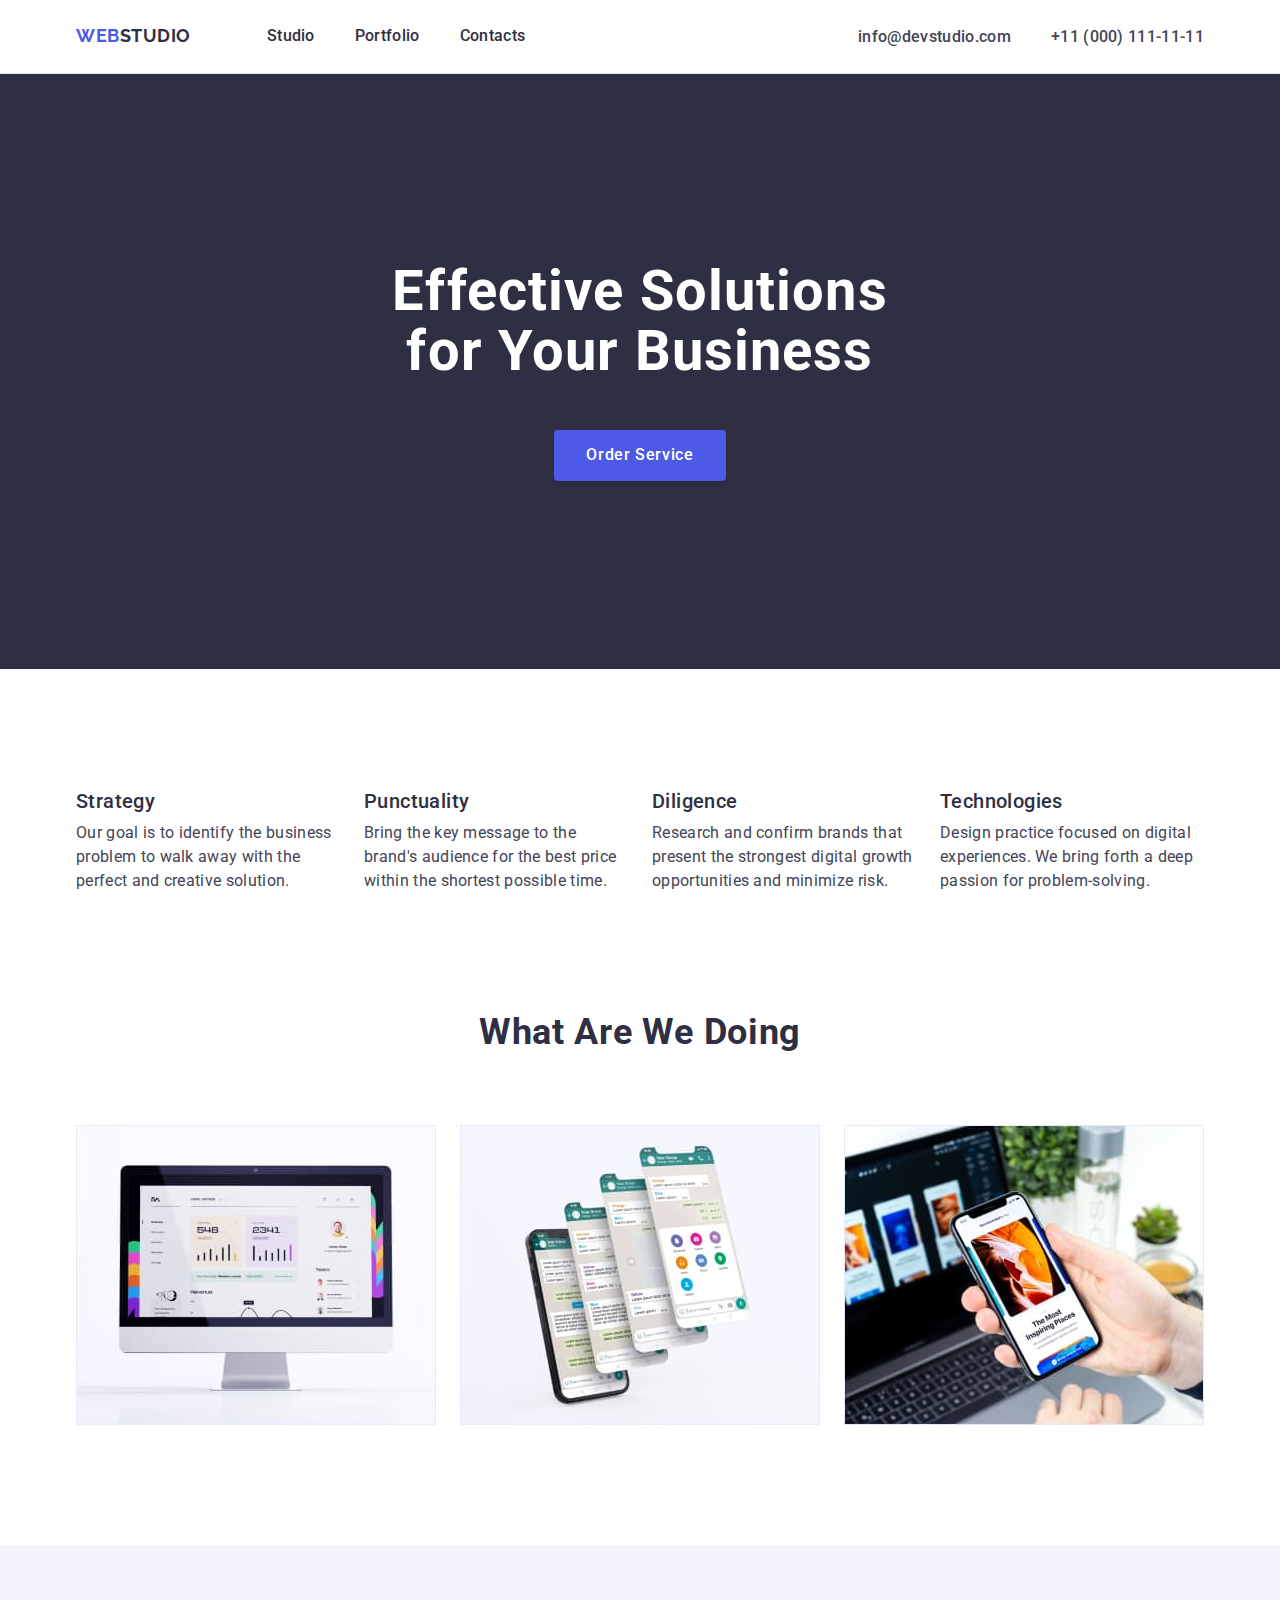
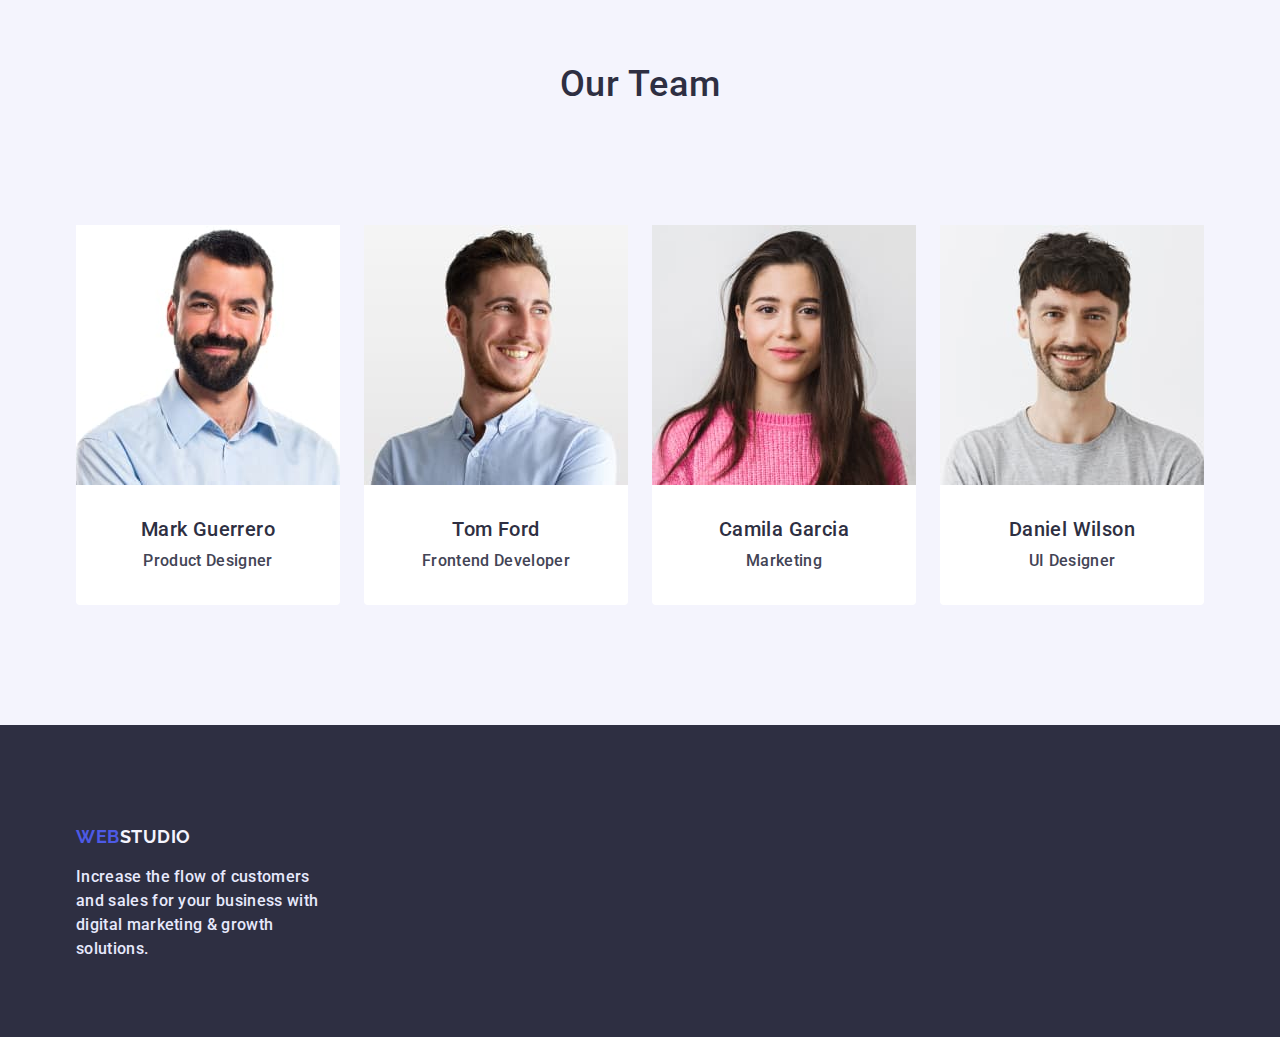
==== commit 4f30418c: "final correction" ====
--- a/index.htm
+++ b/index.htm
@@ -56,34 +56,35 @@
         <div class="container">
           <h1 class="hero-title">Effective Solutions for Your Business</h1>
           <!-- sdelat knopky Order Service -->
-          <button class="button">Order Service</button>
+          <button type="button" class="button-hero">Order Service</button>
         </div>
       </section>
       <!-- -----------------------METHODS  -->
-      <section class="method container">
-        <ul class="list flex gap">
-          <li>
+      <section class="method">
+        <div class="container">
+        <ul class="list flex gap method-list">
+          <li class="method-item">
             <h2 class="methods-title">Strategy</h2>
             <p class="methods-text">
               Our goal is to identify the business problem to walk away with the
               perfect and creative solution.
             </p>
           </li>
-          <li>
+          <li class="method-item">
             <h2 class="methods-title">Punctuality</h2>
             <p class="methods-text">
               Bring the key message to the brand's audience for the best price
               within the shortest possible time.
             </p>
           </li>
-          <li>
+          <li class="method-item">
             <h2 class="methods-title">Diligence</h2>
             <p class="methods-text">
               Research and confirm brands that present the strongest digital
               growth opportunities and minimize risk.
             </p>
           </li>
-          <li>
+          <li class="method-item">
             <h2 class="methods-title">Technologies</h2>
             <p class="methods-text">
               Design practice focused on digital experiences. We bring forth a
@@ -91,6 +92,7 @@
             </p>
           </li>
         </ul>
+        </div>
       </section>
       <!-- sekcia s kartinkami-->
       <section class="gallery">
@@ -144,7 +146,7 @@
       </section>
     </main>
     <footer class="footer">
-      <div class="container footer-container">
+      <div class="container">
         <a href="./index.htm" class="link logo"
           ><span class="brand-logo">Web</span
           ><span class="logo-bot">Studio</span></a
--- a/css/styles.css
+++ b/css/styles.css
@@ -58,17 +58,25 @@
   gap: 24px;
 }
 
+.button {
+  cursor: pointer;
+}
+
 .container {
   margin-right: auto;
   margin-left: auto;
-  width: 1152px;
-  outline: 2px solid tomato;
+  width: 1158px;
+  padding-left: 15px;
+  padding-right: 15px;
+  align-items: baseline;
+  /* outline: 2px solid tomato; */
 }
 /* ----------------------HEADER */
 
 .header {
   padding-top: 24px;
   padding-bottom: 24px;
+  border-bottom: 1px solid #e7e9fc;
 }
 
 .brand-logo {
@@ -128,16 +136,15 @@
   gap: 40px;
 }
 
-.header-contact{
-  margin-left: 332px;
+.header-contact {
+  margin-left: auto;
   gap: 40px;
 }
-
 
 /*--------------- hero */
 .hero {
   background-color: var(--dark-color);
-  outline: 2px solid tomato;
+  /* outline: 2px solid tomato; */
   text-align: center;
 
   padding-top: 188px;
@@ -157,7 +164,7 @@
   margin-bottom: 48px;
 }
 
-.button {
+.button-hero {
   font-family: inherit;
   font-weight: 500;
   font-size: 16px;
@@ -168,14 +175,15 @@
   color: var(--white-color);
   cursor: pointer;
   background-color: var(--brand-color);
+  border: none;
 
   box-shadow: 0px 4px 4px rgba(0, 0, 0, 0.15);
   border-radius: 4px;
   padding: 16px 32px;
 }
 
-.button:hover,
-.button:focus {
+.button-hero:hover,
+.button-hero:focus {
   background-color: #404bbf;
 }
 /* -----------------SECTION METHODS */
@@ -193,26 +201,36 @@
   color: var(--dark-color);
 
   margin-top: 0px;
+  margin-bottom: 8px;
 }
 
 .methods-text {
-  font-weight: 500;
-  font-size: 16px;
-  line-height: 1.5;
-  letter-spacing: 0.02em;
-  color: var(--text-color);
+  font-weight: 400;
+  font-size: 16px;
+  line-height: 1.5;
+  letter-spacing: 0.02em;
+  color: var(--text-color);
+}
+
+.method-list {
+  flex-basis: calc((100% - 24px * 3) / 4);
+}
+
+.method-item {
+  width: 264px;
 }
 
 /* ---------------- SECTION GALLERY */
 
 .gallery-title {
-  font-weight: 500;
+  font-weight: 700;
   font-size: 36px;
   line-height: 1.11;
   text-align: center;
   letter-spacing: 0.02em;
   text-transform: capitalize;
   color: var(--dark-color);
+  padding-bottom: 72px;
 
   flex-basis: calc((100% - 24px * 3) / 4);
 }
@@ -235,8 +253,9 @@
   line-height: 1.11;
   text-align: center;
   letter-spacing: 0.02em;
-  text-transform: capitalize;
-  color: var(--dark-color);
+
+  color: var(--dark-color);
+  margin-bottom: 120px;
 }
 
 .team-name {
@@ -269,6 +288,8 @@
 
 .footer {
   background-color: var(--dark-color);
+  padding-top: 100px;
+  padding-bottom: 100px;
 }
 
 .footer-text {
@@ -287,16 +308,10 @@
   color: var(--light-color);
 }
 
-.footer-container {
-  padding-top: 100px;
-  padding-bottom: 100px;
-}
-
 /* ----------------------portfolio page  */
 .button-filter {
   background: var(--light-text);
-  box-shadow: 0px 3px 1px rgba(0, 0, 0, 0.1), 0px 2px 1px rgba(0, 0, 0, 0.08),
-    0px 2px 2px rgba(0, 0, 0, 0.12);
+
   border-radius: 4px;
   font-family: "Roboto", sans-serif;
   font-weight: 500;
@@ -304,12 +319,21 @@
   line-height: 1.5;
   color: var(--brand-color);
   cursor: pointer;
+
+  background: var(--light-color);
+  border: 1px solid var(--accent-color);
+  border-radius: 4px;
+
+  padding: 12px 24px;
 }
 
 .button-filter:hover,
 .button-filter:focus {
   background-color: var(--press-color);
   color: var(--white-color);
+  border: 1px solid var(--press-color);
+  box-shadow: 0px 3px 1px rgba(0, 0, 0, 0.1), 0px 2px 1px rgba(0, 0, 0, 0.08),
+    0px 2px 2px rgba(0, 0, 0, 0.12);
 }
 
 .pic-title {
@@ -327,3 +351,27 @@
   letter-spacing: 0.02em;
   color: var(--text-color);
 }
+
+.portfolio-caption {
+  padding: 32px 0px;
+  border: 1px solid var(--accent-color);
+  border-top: none;
+}
+
+.filter-list {
+  justify-content: center;
+
+  margin-bottom: 72px;
+}
+
+.gallery-portfolio {
+  flex-wrap: wrap;
+  flex-basis: calc((100% - 24px * 8) / 9);
+  column-gap: 24px;
+  row-gap: 48px;
+}
+
+.section-portfolio {
+  padding-top: 96px;
+  padding-bottom: 120px;
+}
